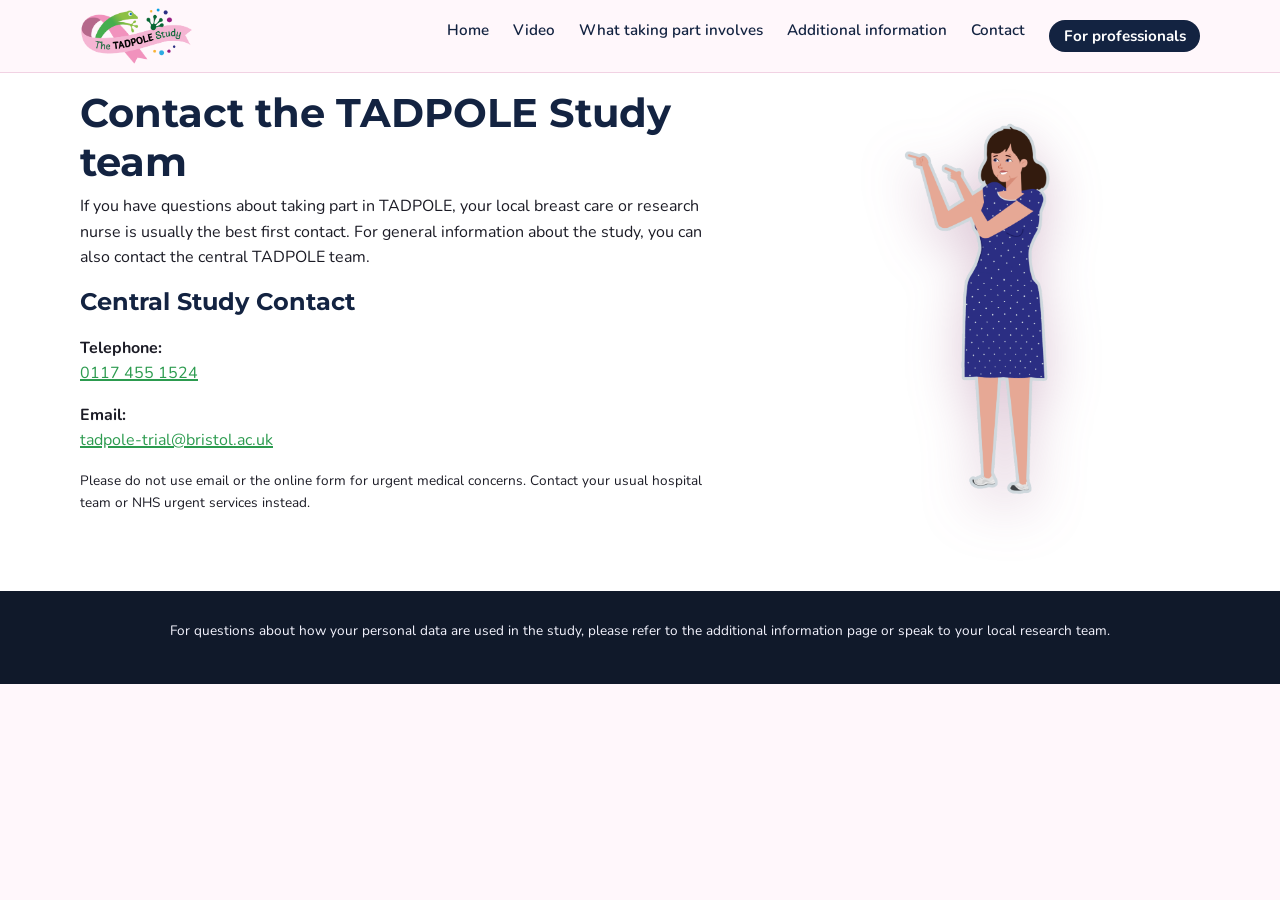
==== contact.html @ 5c07006f "Update all files" ====
<!doctype html>
<html lang="en">
<head>
  <meta charset="utf-8" />
  <title>Contact the TADPOLE Study</title>
  <meta name="viewport" content="width=device-width, initial-scale=1" />
  <link rel="preconnect" href="https://fonts.googleapis.com">
  <link rel="preconnect" href="https://fonts.gstatic.com" crossorigin>
  <link href="https://fonts.googleapis.com/css2?family=Montserrat:wght@500;700&family=Nunito:wght@300;400;600&display=swap" rel="stylesheet">
  <link rel="stylesheet" href="assets/styles.css" />
</head>
<body>

<header class="site-header">
  <div class="container header-inner">
    <div class="logo-block">
      <img src="assets/img/tadpole-logo.png"
           alt="The TADPOLE Study logo"
           class="logo-img" />
    </div>
    <nav class="main-nav">
      <a href="index.html#hero">Home</a>
      <a href="index.html#video">Video</a>
      <a href="index.html#pathway">What taking part involves</a>
      <a href="additional-information.html">Additional information</a>
      <a href="contact.html">Contact</a>
      <a href="professionals.html" class="prof-link">For professionals</a>
    </nav>
  </div>
</header>

<main>
  <section class="band band-light" style="padding-top:5.5rem;">
    <div class="container contact-inner">
      
      <!-- Left side: text content -->
      <div class="contact-text">
        <h1>Contact the TADPOLE Study team</h1>
        <p class="intro">
          If you have questions about taking part in TADPOLE, your local breast
          care or research nurse is usually the best first contact. For general
          information about the study, you can also contact the central
          TADPOLE team.
        </p>

        <h2>Central Study Contact</h2>

        <p><strong>Telephone:</strong><br>
          <a href="tel:+441174551524">0117 455 1524</a>
        </p>

        <p><strong>Email:</strong><br>
          <a href="mailto:tadpole-trial@bristol.ac.uk">tadpole-trial@bristol.ac.uk</a>
        </p>

        <p class="small">
          Please do not use email or the online form for urgent medical
          concerns. Contact your usual hospital team or NHS urgent services
          instead.
        </p>
      </div>

      <!-- Right side: image -->
      <div class="contact-figure">
        <img
          src="assets/img/TadpoleLady1_Pointing.png"
          alt="Friendly illustration of a woman representing a TADPOLE participant"
          class="contact-lady"
        />
      </div>

    </div>
  </section>
</main>

<footer class="site-footer">
  <div class="container footer-inner">
    <p class="small">
      For questions about how your personal data are used in the study, please
      refer to the additional information page or speak to your local research
      team.
    </p>
  </div>
</footer>

</body>
</html>
---- assets/styles.css ----
/* =========
   COLOURS
   (approx from your palette / logo)
   ========= */
:root {
  --pink-soft: #fdd3e6;
  --pink-strong: #f28ab8;
  --pink-deep: #c54a87;
  --green-frog: #2c9b4f;
  --blue-bright: #00a3e6;
  --navy: #132341;
  --ink: #1b1b25;
  --bg: #fff7fb;
  --card-bg: #ffffff;
  --border-soft: #f0c6dc;
}

/* =========
   GLOBAL
   ========= */
*,
*::before,
*::after {
  box-sizing: border-box;
}

html {
  scroll-behavior: smooth;
}

body {
  margin: 0;
  font-family: "Nunito", system-ui, -apple-system, BlinkMacSystemFont,
    "Segoe UI", sans-serif;
  color: var(--ink);
  background: var(--bg);
}

img {
  max-width: 100%;
  display: block;
}

h1,
h2,
h3 {
  font-family: "Montserrat", system-ui, -apple-system, BlinkMacSystemFont,
    "Segoe UI", sans-serif;
  color: var(--navy);
  margin-top: 0;
}

p {
  margin-top: 0;
  line-height: 1.6;
}

a {
  color: var(--green-frog);
  text-decoration-thickness: 2px;
}

a:hover {
  text-decoration: underline;
}

.small {
  font-size: 0.85rem;
}

/* Layout helpers */
.container {
  width: min(1120px, 100% - 4rem);
  margin-inline: auto;
}

.band {
  padding: 4rem 0;
}

.band-light {
  background: #fff;
}

.band-hero {
  padding-top: 5.5rem;
  position: relative;
  overflow: hidden;
}

.band-hero::before {
  content: "";
  position: absolute;
  inset: -40% -30% auto auto;
  background: radial-gradient(circle at 0% 0%, #ffe3f3, transparent 56%),
    radial-gradient(circle at 60% 10%, #f0f7ff, transparent 60%);
  opacity: 0.7;
}

.band-video {
  background: #fff;
}

.band-anatomy {
  background: linear-gradient(120deg, #fff, #ffe7f4);
}

.band-comparison {
  background: #fff;
}

.band-pathway {
  background: #fdf0f7;
}

.band-governance {
  background: #132341;
  color: #f6f6ff;
}

/* =========
   HEADER / NAV
   ========= */
.site-header {
  position: fixed;
  inset: 0 0 auto 0;
  background: rgba(255, 247, 251, 0.95);
  backdrop-filter: blur(8px);
  border-bottom: 1px solid #f1d2e3;
  z-index: 20;
}

.header-inner {
  display: flex;
  align-items: center;
  justify-content: space-between;
  padding-block: 0.5rem;
  gap: 2rem;
}

.logo-img {
  height: 56px;
  width: auto;
}

.main-nav {
  display: flex;
  gap: 1.5rem;
  font-size: 0.95rem;
}

.main-nav a {
  text-decoration: none;
  color: var(--navy);
  font-weight: 600;
  position: relative;
}

.main-nav a::after {
  content: "";
  position: absolute;
  left: 0;
  bottom: -0.25rem;
  width: 0;
  height: 2px;
  background: var(--pink-strong);
  transition: width 0.2s ease-out;
}

.main-nav a:hover::after {
  width: 100%;
}

/* =========
   HERO
   ========= */
.hero-inner {
  display: flex;
  align-items: center;
  gap: 3.5rem;
  position: relative;
  z-index: 1;
}

.hero-text {
  flex: 1.2;
}

.hero-figure {
  flex: 1;
  display: flex;
  justify-content: center;
}

.hero-figure-inner {
  position: relative;
  max-width: 320px;
}

.hero-lady {
  filter: drop-shadow(0 18px 24px rgba(152, 84, 129, 0.35));
}

.speech-bubble {
  position: absolute;
  top: 7%;
  left: -110%;
  width: 200px;
  background: #ffffff;
  border-radius: 1.2rem;
  padding: 0.75rem 1rem;
  box-shadow: 0 8px 18px rgba(0, 0, 0, 0.08);
  font-size: 0.9rem;
}

.speech-bubble::after {
  content: "";
  position: absolute;
  right: -12px;
  bottom: 20px;
  border-width: 8px 0 8px 12px;
  border-style: solid;
  border-color: transparent transparent transparent #ffffff;
}

.eyebrow {
  text-transform: uppercase;
  letter-spacing: 0.12em;
  font-size: 0.78rem;
  font-weight: 700;
  color: var(--pink-deep);
}

h1 {
  font-size: 2.5rem;
  margin-bottom: 0.5rem;
}

.lead {
  font-size: 1.1rem;
  max-width: 38rem;
  margin-bottom: 1rem;
}

.hero-bullets {
  padding-left: 1.2rem;
  margin: 0 0 1.5rem;
}

.hero-bullets li {
  margin-bottom: 0.3rem;
}

.hero-actions {
  display: flex;
  flex-wrap: wrap;
  gap: 0.75rem;
  margin-bottom: 1rem;
}

.hero-note {
  font-size: 0.9rem;
  background: #fff;
  border-radius: 0.75rem;
  padding: 0.75rem 1rem;
  border: 1px solid var(--border-soft);
}

/* Buttons */
.btn {
  display: inline-flex;
  align-items: center;
  justify-content: center;
  padding: 0.6rem 1.3rem;
  border-radius: 999px;
  font-weight: 700;
  text-decoration: none;
  border: 2px solid transparent;
  cursor: pointer;
  font-size: 0.95rem;
}

.btn-primary {
  background: var(--green-frog);
  color: #fff;
}

.btn-primary:hover {
  background: #237c3f;
  text-decoration: none;
}

.btn-outline {
  background: transparent;
  color: var(--green-frog);
  border-color: var(--green-frog);
}

.btn-outline:hover {
  background: rgba(44, 155, 79, 0.06);
  text-decoration: none;
}

/* =========
   VIDEO
   ========= */
.video-inner {
  display: flex;
  align-items: center;
  gap: 3rem;
}

.video-media {
  flex: 1.1;
}

.video-text {
  flex: 1;
}

.video-frame {
  position: relative;
  border-radius: 1.2rem;
  overflow: hidden;
  box-shadow: 0 16px 32px rgba(33, 33, 66, 0.26);
}

.video-still {
  display: block;
  width: 100%;
  height: auto;
}

.video-play {
  position: absolute;
  inset: 50% auto auto 50%;
  transform: translate(-50%, -50%);
  border-radius: 999px;
  width: 70px;
  height: 70px;
  border: none;
  background: rgba(19, 35, 65, 0.9);
  color: #fff;
  font-size: 2rem;
  line-height: 0;
  display: flex;
  align-items: center;
  justify-content: center;
  cursor: pointer;
}
.video-wrapper {
  position: relative;
  width: 100%;
  max-width: 800px;
  margin: 0 auto;
  aspect-ratio: 16 / 9;
  border-radius: 1rem;
  overflow: hidden;
  box-shadow: 0 12px 28px rgba(19, 35, 65, 0.15);
}

.video-wrapper video {
  width: 100%;
  height: 100%;
  display: block;
}


.video-play:hover {
  background: rgba(12, 22, 44, 0.95);
}

.video-note {
  font-size: 0.9rem;
  margin-top: 0.75rem;
}

/* =========
   CARDS
   ========= */
.intro {
  max-width: 45rem;
  font-size: 1rem;
}

.cards-3 {
  display: grid;
  grid-template-columns: repeat(3, minmax(0, 1fr));
  gap: 1.5rem;
  margin-top: 2rem;
}

.info-card {
  background: var(--card-bg);
  border-radius: 1.1rem;
  padding: 1.5rem 1.4rem 1.4rem;
  box-shadow: 0 12px 24px rgba(13, 8, 25, 0.06);
  border: 1px solid #f3cce2;
}

.info-card h3 {
  margin-bottom: 0.5rem;
}

/* Disclaimer strip */
.disclaimer-strip {
  margin-top: 2rem;
  padding: 0.9rem 1rem;
  border-radius: 0.9rem;
  background: #fff8e4;
  border: 1px solid #f5dc9e;
  font-size: 0.92rem;
}

/* =========
   ANATOMY
   ========= */
.anatomy-inner {
  display: flex;
  align-items: center;
  gap: 3rem;
}

.anatomy-image {
  flex: 1;
}

.anatomy-text {
  flex: 1.1;
}

/* =========
   COMPARISON
   ========= */
.comparison-grid {
  display: grid;
  grid-template-columns: repeat(2, minmax(0, 1fr));
  gap: 2rem;
  margin-top: 2.2rem;
}

.compare-column {
  background: var(--card-bg);
  border-radius: 1.2rem;
  padding: 1.6rem 1.5rem 1.4rem;
  box-shadow: 0 12px 24px rgba(19, 35, 65, 0.06);
  border: 1px solid #f1c6dd;
}

.tag {
  display: inline-block;
  padding: 0.25rem 0.7rem;
  border-radius: 999px;
  font-size: 0.75rem;
  font-weight: 700;
  text-transform: uppercase;
  letter-spacing: 0.09em;
  margin-bottom: 0.5rem;
}

.tag-standard {
  background: #e7f2ff;
  color: var(--blue-bright);
}

.tag-experimental {
  background: #e3f6eb;
  color: var(--green-frog);
}

.compare-still {
  border-radius: 0.9rem;
  margin-bottom: 0.9rem;
}

.tad-stills {
  display: grid;
  grid-template-columns: 1fr;
  gap: 0.6rem;
}

/* Randomisation panel */
.randomisation-panel {
  margin-top: 2.5rem;
  padding: 1.5rem 1.4rem;
  border-radius: 1.1rem;
  background: #fff0f7;
  border: 1px dashed #f0b5d5;
}

.randomisation-visual {
  display: flex;
  gap: 0.5rem;
  margin: 0.9rem 0 0.5rem;
}

.randomisation-visual .bar {
  height: 22px;
  border-radius: 999px;
  font-size: 0.75rem;
  text-align: center;
  line-height: 22px;
  color: #fff;
  font-weight: 700;
}

.anc-bar {
  flex: 1;
  background: var(--blue-bright);
}

.tad-bar {
  flex: 2;
  background: var(--pink-deep);
}

/* =========
   PATHWAY / STEPPER
   ========= */
.pathway-inner {
  display: grid;
  grid-template-columns: minmax(0, 0.8fr) minmax(0, 1.4fr);
  gap: 2.5rem;
  align-items: flex-start;
}

.pathway-lady {
  max-width: 260px;
  margin-top: 1rem;
  filter: drop-shadow(0 16px 26px rgba(141, 71, 120, 0.3));
}

.stepper {
  list-style: none;
  padding: 0;
  margin: 2rem 0 0;
  border-left: 3px solid #f1bfdc;
}

.stepper li {
  position: relative;
  padding-left: 1.4rem;
  margin-bottom: 1.4rem;
}

.stepper li::before {
  content: "";
  position: absolute;
  left: -0.55rem;
  top: 0.35rem;
  width: 0.75rem;
  height: 0.75rem;
  border-radius: 50%;
  background: #fff;
  border: 3px solid var(--pink-strong);
}

.stepper h3 {
  margin-bottom: 0.15rem;
  font-size: 1.02rem;
}

/* =========
   FAQ
   ========= */
.faq-grid {
  display: grid;
  grid-template-columns: repeat(3, minmax(0, 1fr));
  gap: 1.5rem;
  margin-top: 2rem;
}

.faq-item {
  background: var(--card-bg);
  border-radius: 1.1rem;
  padding: 1.3rem 1.3rem 1.2rem;
  border: 1px solid #f1d0e4;
}
/* STUDY PROGRESS / STATS */
.stats-grid {
  display: grid;
  grid-template-columns: repeat(3, minmax(0, 1fr));
  gap: 1.5rem;
  margin-top: 2rem;
}

.stat-card {
  background: var(--card-bg);
  border-radius: 1.1rem;
  padding: 1.3rem 1.4rem;
  border: 1px solid #f1d0e4;
  text-align: center;
}

.stat-label {
  font-size: 0.9rem;
  margin-bottom: 0.4rem;
}

.stat-number {
  font-size: 2rem;
  font-weight: 700;
  color: var(--pink-deep);
}

/* =========
   GOVERNANCE
   ========= */
.governance-inner {
  display: grid;
  grid-template-columns: 1.1fr 1fr;
  gap: 2.5rem;
}

.band-governance h2,
.band-governance h3 {
  color: #ffffff;
}

.band-governance a {
  color: #8fd9ff;
}

/* =========
   FOOTER
   ========= */
.site-footer {
  background: #10192a;
  color: #f5f5ff;
  padding: 1.8rem 0;
}

.footer-inner {
  text-align: center;
  font-size: 0.95rem;
}

.contact-inner {
  display: grid;
  grid-template-columns: minmax(0, 1.3fr) minmax(0, 0.9fr);
  gap: 2.5rem;
  align-items: center;
}

.contact-lady {
  max-width: 160px;
  margin-inline: auto;
  filter: drop-shadow(0 16px 26px rgba(141, 71, 120, 0.3));
}

/* Mobile: stack neatly */
@media (max-width: 900px) {
  .contact-inner {
    grid-template-columns: 1fr;
    text-align: left;
  }
  .contact-figure {
    text-align: center;
    margin-top: 1rem;
  }
}
.contact-inner {
  display: grid;
  grid-template-columns: minmax(0, 1.3fr) minmax(0, 0.9fr);
  gap: 2.5rem;
  align-items: center;
}

/* =========
   SIMPLE DESKTOP-ONLY RESPONSIVE TWEAKS
   (You said we can handle mobile later; this just avoids breakage on tablets.)
   ========= */
@media (max-width: 1024px) {
  .hero-inner,
  .video-inner,
  .anatomy-inner {
    flex-direction: column;
  }

  .pathway-inner {
    grid-template-columns: minmax(0, 1fr);
  }

  .pathway-figure {
    display: none;
  }
}

@media (max-width: 900px) {
  .cards-3,
  .comparison-grid,
  .faq-grid,
  .downloads-grid,
  .stats-grid,
  .sites-inner {
    grid-template-columns: minmax(0, 1fr);
  }

  .sites-inner {
    gap: 1.5rem;
  }

  .main-nav {
    display: none; /* hide full nav on narrower screens for now */
  }

  .site-header {
    border-bottom: none;
  }

  .band {
    padding-inline: 1.5rem;
  }

  .container {
    width: 100%;
    margin-inline: 0;
  }
}


/* =========
   MAPS
   ========= */

.band-sites {
  background: #fff;
}

.sites-inner {
  display: grid;
  grid-template-columns: minmax(0, 1.1fr) minmax(0, 1fr);
  gap: 2.5rem;
  align-items: center;
}

.sites-map {
  width: 100%;
}

.sites-map-frame {
  width: 100%;
  border: 0;
  border-radius: 1.1rem;
  box-shadow: 0 14px 28px rgba(19, 35, 65, 0.12);
  aspect-ratio: 4 / 3; /* keeps it nicely proportioned */
}


.band-downloads {
  background: #fff;
}

.downloads-grid {
  display: grid;
  grid-template-columns: repeat(3, minmax(0, 1fr));
  gap: 1.5rem;
  margin-top: 2rem;
}

.download-card {
  background: var(--card-bg);
  border-radius: 1.1rem;
  padding: 1.4rem 1.4rem 1.3rem;
  border: 1px solid #f1cde3;
}
/* Distinct styling for professionals link */
.main-nav a.prof-link {
  background: var(--navy);
  color: #ffffff;
  padding: 0.35rem 0.9rem;
  border-radius: 999px;
  font-weight: 700;
}

.main-nav a.prof-link::after {
  display: none; /* remove the underline hover bar */
}

.main-nav a.prof-link:hover {
  background: #0d1526;
  text-decoration: none;
}
/* Refined styling for inline informational images */
.info-figure {
  margin: 2rem auto;
  text-align: center;
}

.info-figure img {
  max-width: 70%;       /* Scales image down on desktop */
  height: auto;
  border-radius: 1rem;
  box-shadow: 0 12px 24px rgba(19, 35, 65, 0.12);
  transition: transform 0.3s ease;
}

.info-figure img:hover {
  transform: scale(1.02); /* Subtle hover effect */
}

/* On very large screens we limit size further */
@media (min-width: 1400px) {
  .info-figure img {
    max-width: 55%;
  }
}

/* On mobile, let them go full width (but not overwhelming) */
@media (max-width: 700px) {
  .info-figure img {
    max-width: 100%;
  }
}
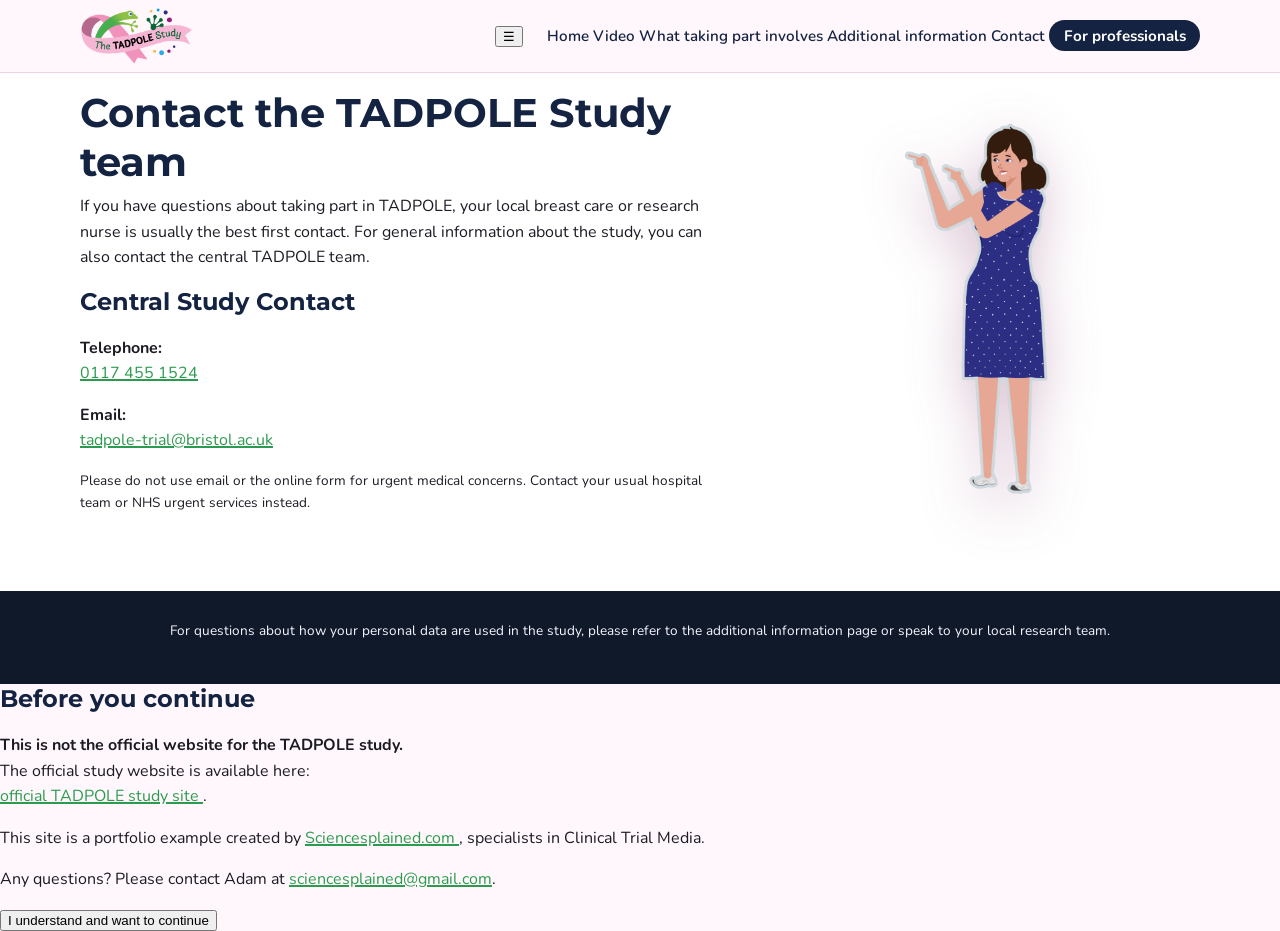
==== commit 4a9824d8: "Update all files" ====
--- a/contact.html
+++ b/contact.html
@@ -11,6 +11,7 @@
 </head>
 <body>
 
+
 <header class="site-header">
   <div class="container header-inner">
     <div class="logo-block">
@@ -18,14 +19,21 @@
            alt="The TADPOLE Study logo"
            class="logo-img" />
     </div>
-    <nav class="main-nav">
-      <a href="index.html#hero">Home</a>
-      <a href="index.html#video">Video</a>
-      <a href="index.html#pathway">What taking part involves</a>
-      <a href="additional-information.html">Additional information</a>
-      <a href="contact.html">Contact</a>
-      <a href="professionals.html" class="prof-link">For professionals</a>
-    </nav>
+<nav class="main-nav">
+  <button class="menu-toggle" aria-expanded="false" aria-label="Toggle navigation">
+    ☰
+  </button>
+
+  <div class="nav-links">
+    <a href="index.html#hero">Home</a>
+    <a href="index.html#video">Video</a>
+    <a href="index.html#pathway">What taking part involves</a>
+    <a href="additional-information.html">Additional information</a>
+    <a href="contact.html">Contact</a>
+    <a href="professionals.html" class="prof-link">For professionals</a>
+  </div>
+</nav>
+
   </div>
 </header>
 
@@ -82,6 +90,75 @@
     </p>
   </div>
 </footer>
+<div class="disclaimer-backdrop" id="disclaimer-modal" aria-hidden="true">
+  <div class="disclaimer-dialog" role="dialog" aria-modal="true" aria-labelledby="disclaimer-title">
+    <h2 id="disclaimer-title">Before you continue</h2>
+    <p>
+      <strong>This is not the official website for the TADPOLE study.</strong><br>
+      The official study website is available here:<br>
+      <a href="https://tadpole.blogs.bristol.ac.uk" target="_blank" rel="noopener">
+        official TADPOLE study site
+      </a>.
+    </p>
+    <p>
+      This site is a portfolio example created by
+      <a href="https://sciencesplained.com" target="_blank" rel="noopener">
+        Sciencesplained.com
+      </a>, specialists in Clinical Trial Media.
+    </p>
+    <p>
+      Any questions? Please contact Adam at
+      <a href="mailto:sciencesplained@gmail.com">sciencesplained@gmail.com</a>.
+    </p>
+
+    <button type="button" id="disclaimer-accept" class="btn-disclaimer">
+      I understand and want to continue
+    </button>
+  </div>
+</div>
+<script>
+  document.addEventListener('DOMContentLoaded', () => {
+    const STORAGE_KEY = 'tadpoleDisclaimerAccepted';
+    const modal = document.getElementById('disclaimer-modal');
+    const acceptBtn = document.getElementById('disclaimer-accept');
+
+    if (!modal || !acceptBtn) return;
+
+    // Show modal only if not accepted before
+    if (!localStorage.getItem(STORAGE_KEY)) {
+      modal.classList.add('is-visible');
+      modal.setAttribute('aria-hidden', 'false');
+      document.body.classList.add('no-scroll');
+    }
+
+    acceptBtn.addEventListener('click', () => {
+      localStorage.setItem(STORAGE_KEY, 'true');
+      modal.classList.remove('is-visible');
+      modal.setAttribute('aria-hidden', 'true');
+      document.body.classList.remove('no-scroll');
+    });
+  });
+</script>
+
+<script>
+  const toggleBtn = document.querySelector('.menu-toggle');
+  const navLinks = document.querySelector('.nav-links');
+
+  if (toggleBtn && navLinks) {
+    toggleBtn.addEventListener('click', () => {
+      const isOpen = navLinks.classList.toggle('open');
+      toggleBtn.setAttribute('aria-expanded', isOpen ? 'true' : 'false');
+    });
+
+    // Close the menu when any link is clicked
+    navLinks.querySelectorAll('a').forEach(link => {
+      link.addEventListener('click', () => {
+        navLinks.classList.remove('open');
+        toggleBtn.setAttribute('aria-expanded', 'false');
+      });
+    });
+  }
+</script>
 
 </body>
 </html>
